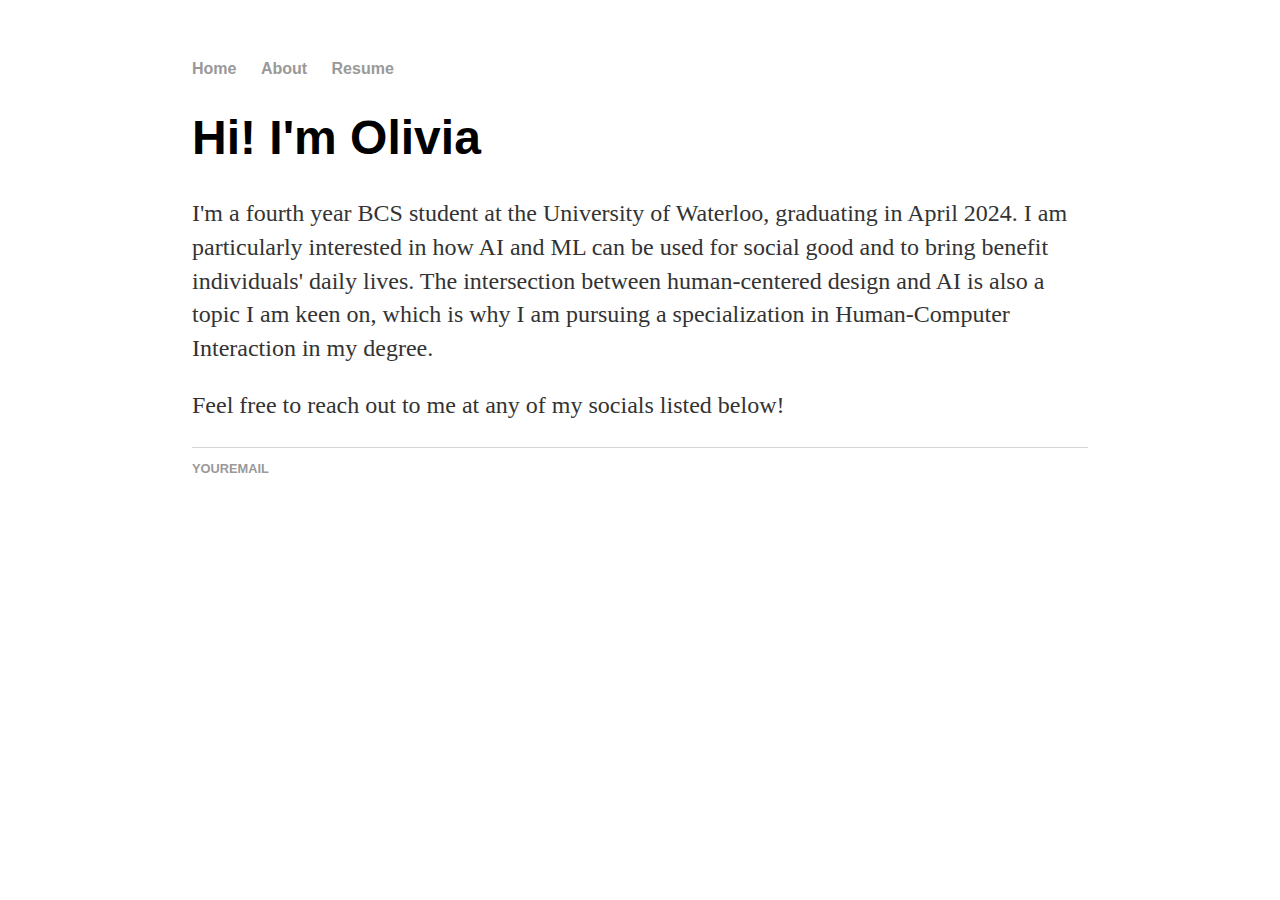
==== index.html @ d9b539a9 "initial structure commit" ====
<!DOCTYPE html>
<html>
 <head>
   <title>Olivia Dragoev</title>
   <link rel="stylesheet" href="css/styles.css">
 </head>
 <body>
   <nav>
     <ul>
       <li><a href=”/”>Home</a></li>
       <li><a href=”/about”>About</a></li>
       <li><a href=”/resume”>Resume</a></li>
     </ul>
   </nav>
   <div class=”container”>
     <div class=”blurb”>
       <h1>Hi! I'm Olivia</h1>
       <p>I'm a fourth year BCS student at the University of Waterloo, graduating in April 2024.
        I am particularly interested in how AI and ML can be used for social good and to bring benefit individuals' daily lives.
        The intersection between human-centered design and AI is also a topic I am keen on, which is why I am pursuing a specialization in Human-Computer Interaction in my degree.</a></p>
       
       <p>Feel free to reach out to me at any of my socials listed below!</a></p>
     </div>
   </div>
   <footer>
   <ul>
     <li><a href=”mailto:YOUREMAIL”>YOUREMAIL</a></li>
   </ul>
   </footer>
 </body>
</html>
---- css/styles.css ----
body {
    margin: 60px auto;
    width: 70%;
}
nav ul, footer ul {
    font-family:'Helvetica', 'Arial', 'Sans-Serif';
    padding: 0px;
    list-style: none;
    font-weight: bold;
}
nav ul li, footer ul li {
    display: inline;
    margin-right: 20px;
}
a {
    text-decoration: none;
    color: #999;
}
a:hover {
    text-decoration: underline;
}
h1 {
    font-size: 3em;
    font-family:'Helvetica', 'Arial', 'Sans-Serif';
}
p {
    font-size: 1.5em;
    line-height: 1.4em;
    color: #333;
}
footer {
    border-top: 1px solid #d5d5d5;
    font-size: .8em;
}

ul.posts { 
    margin: 20px auto 40px; 
    font-size: 1.5em;
}

ul.posts li {
    list-style: none;
}
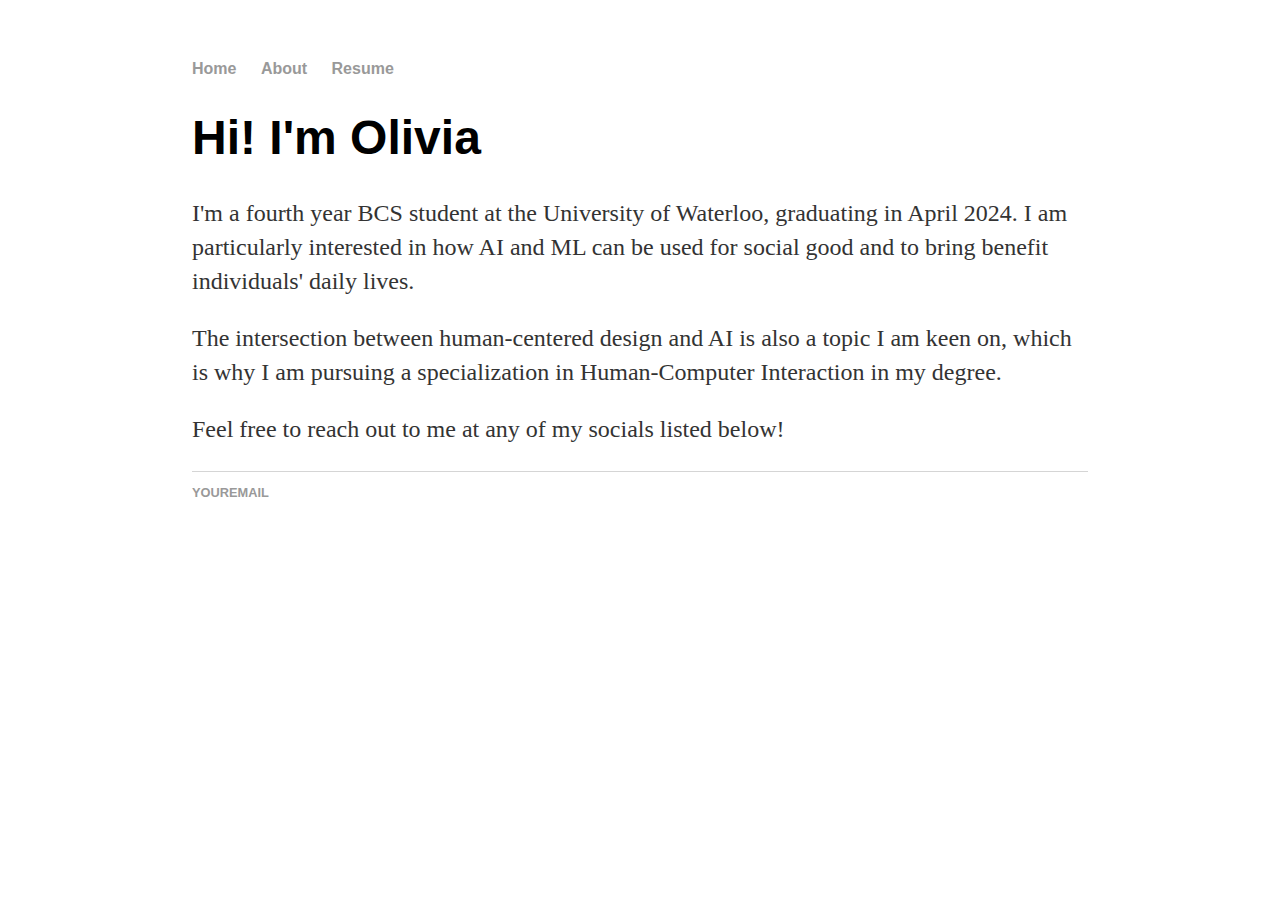
==== commit 9399b070: "update main page, resume" ====
--- a/index.html
+++ b/index.html
@@ -7,18 +7,17 @@
  <body>
    <nav>
      <ul>
-       <li><a href=”/”>Home</a></li>
-       <li><a href=”/about”>About</a></li>
-       <li><a href=”/resume”>Resume</a></li>
+       <li><a href="/">Home</a></li>
+       <li><a href="/about">About</a></li>
+       <li><a href="/resume">Resume</a></li>
      </ul>
    </nav>
    <div class=”container”>
      <div class=”blurb”>
        <h1>Hi! I'm Olivia</h1>
        <p>I'm a fourth year BCS student at the University of Waterloo, graduating in April 2024.
-        I am particularly interested in how AI and ML can be used for social good and to bring benefit individuals' daily lives.
-        The intersection between human-centered design and AI is also a topic I am keen on, which is why I am pursuing a specialization in Human-Computer Interaction in my degree.</a></p>
-       
+        I am particularly interested in how AI and ML can be used for social good and to bring benefit individuals' daily lives.</a></p>
+       <p>The intersection between human-centered design and AI is also a topic I am keen on, which is why I am pursuing a specialization in Human-Computer Interaction in my degree.</a></p>
        <p>Feel free to reach out to me at any of my socials listed below!</a></p>
      </div>
    </div>
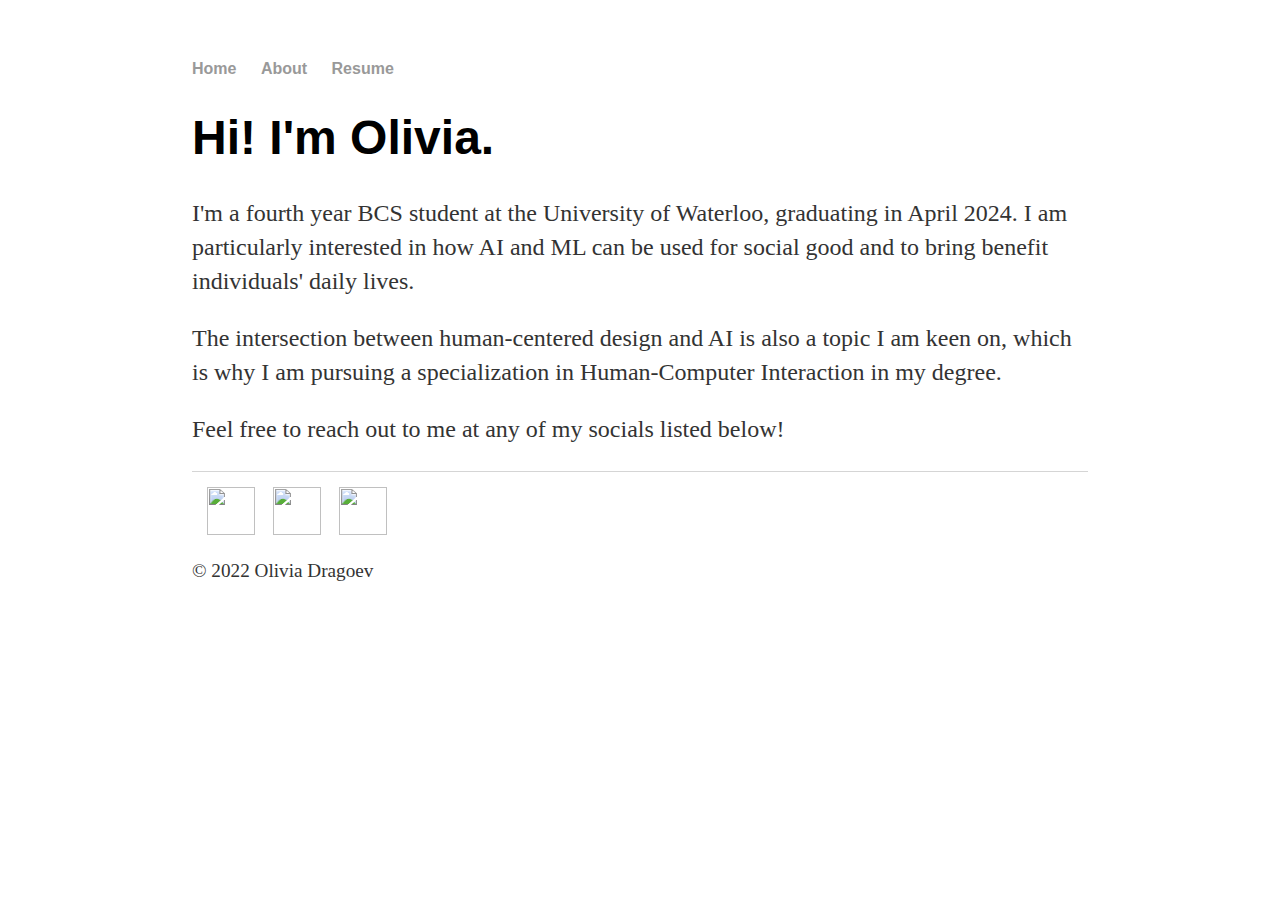
==== commit 2f83cdb0: "fixed main and resume pages" ====
--- a/index.html
+++ b/index.html
@@ -7,24 +7,32 @@
  <body>
    <nav>
      <ul>
-       <li><a href="/">Home</a></li>
-       <li><a href="/about">About</a></li>
-       <li><a href="/resume">Resume</a></li>
+       <li><a href="index.html">Home</a></li>
+       <li><a href="about.html">About</a></li>
+       <li><a href="resume.html">Resume</a></li>
      </ul>
    </nav>
    <div class=”container”>
      <div class=”blurb”>
-       <h1>Hi! I'm Olivia</h1>
+       <h1>Hi! I'm Olivia.</h1>
        <p>I'm a fourth year BCS student at the University of Waterloo, graduating in April 2024.
         I am particularly interested in how AI and ML can be used for social good and to bring benefit individuals' daily lives.</a></p>
        <p>The intersection between human-centered design and AI is also a topic I am keen on, which is why I am pursuing a specialization in Human-Computer Interaction in my degree.</a></p>
        <p>Feel free to reach out to me at any of my socials listed below!</a></p>
      </div>
    </div>
-   <footer>
-   <ul>
-     <li><a href=”mailto:YOUREMAIL”>YOUREMAIL</a></li>
-   </ul>
-   </footer>
  </body>
+ <footer>
+ </br>
+    <a href="mailto:odragoev@uwaterloo.ca" target="_Blank">
+       <img src ="https://upload.wikimedia.org/wikipedia/commons/8/8c/Gmail_Icon_%282013-2020%29.svg" id="email"/>
+    </a>
+    <a href="https://www.linkedin.com/in/odragoev/" target="_Blank">
+       <img src ="https://static.licdn.com/aero-v1/sc/h/al2o9zrvru7aqj8e1x2rzsrca" id="linkedin"/>
+    </a>
+    <a href="https://github.com/odragoev" target="_Blank">
+        <img src ="https://github.githubassets.com/pinned-octocat.svg" color="#000000"  id="linkedin"/>
+    </a>
+    <p>© 2022 Olivia Dragoev</p>
+</footer>
 </html>--- a/css/styles.css
+++ b/css/styles.css
@@ -40,4 +40,10 @@
 
 ul.posts li {
     list-style: none;
-}+}
+
+img {
+    width: 48px;
+    height: 48px;
+    padding-left: 15px;
+}
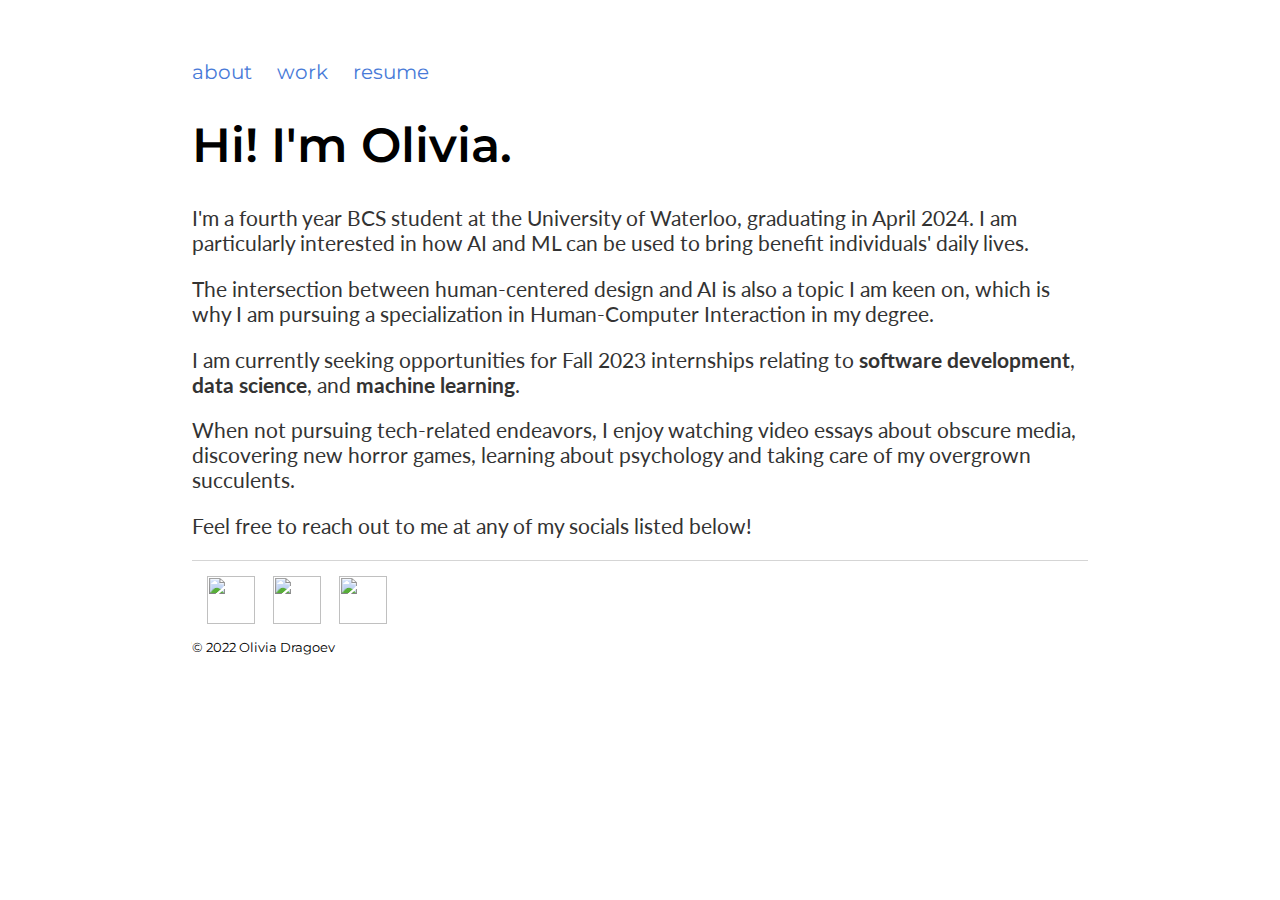
==== commit 5e5b23f5: "current complete website" ====
--- a/index.html
+++ b/index.html
@@ -1,38 +1,49 @@
 <!DOCTYPE html>
 <html>
- <head>
-   <title>Olivia Dragoev</title>
-   <link rel="stylesheet" href="css/styles.css">
- </head>
+    <head>
+        <title>Olivia Dragoev</title>
+        <link rel="stylesheet" href="css/styles.css">
+        <nav>
+         <ul>
+           <li><a href="index.html">about</a></li>
+           <li><a href="work.html">work</a></li>
+           <li><a href="resume.html">resume</a></li>
+         </ul>
+       </nav>
+       <link rel="preconnect" href="https://fonts.googleapis.com">
+       <link rel="preconnect" href="https://fonts.gstatic.com" crossorigin>
+       <link href="https://fonts.googleapis.com/css2?family=Montserrat:wght@400;600&display=swap" rel="stylesheet">
+       <link href='http://fonts.googleapis.com/css?family=Lato:wght@400&display=swap' rel='stylesheet' type='text/css'>
+    </head>
  <body>
-   <nav>
-     <ul>
-       <li><a href="index.html">Home</a></li>
-       <li><a href="about.html">About</a></li>
-       <li><a href="resume.html">Resume</a></li>
-     </ul>
-   </nav>
-   <div class=”container”>
-     <div class=”blurb”>
-       <h1>Hi! I'm Olivia.</h1>
+   <div class="container">
+    <h1>Hi! I'm Olivia.</h1>
+     <div class="blurb">
        <p>I'm a fourth year BCS student at the University of Waterloo, graduating in April 2024.
-        I am particularly interested in how AI and ML can be used for social good and to bring benefit individuals' daily lives.</a></p>
+        I am particularly interested in how AI and ML can be used to bring benefit individuals' daily lives.</a></p>
        <p>The intersection between human-centered design and AI is also a topic I am keen on, which is why I am pursuing a specialization in Human-Computer Interaction in my degree.</a></p>
+       <p>
+        I am currently seeking opportunities for Fall 2023 internships relating to <b>software development</b>, <b>data science</b>, and <b>machine learning</b>.
+       </a></p>
+       <p>
+        When not pursuing tech-related endeavors, I enjoy watching video essays about obscure media, discovering new horror games,
+        learning about psychology and taking care of my overgrown succulents.
+       </a></p>
        <p>Feel free to reach out to me at any of my socials listed below!</a></p>
      </div>
    </div>
  </body>
  <footer>
- </br>
+  </br>
     <a href="mailto:odragoev@uwaterloo.ca" target="_Blank">
-       <img src ="https://upload.wikimedia.org/wikipedia/commons/8/8c/Gmail_Icon_%282013-2020%29.svg" id="email"/>
+      <img src ="https://upload.wikimedia.org/wikipedia/commons/8/8c/Gmail_Icon_%282013-2020%29.svg" id="email"/>
     </a>
     <a href="https://www.linkedin.com/in/odragoev/" target="_Blank">
-       <img src ="https://static.licdn.com/aero-v1/sc/h/al2o9zrvru7aqj8e1x2rzsrca" id="linkedin"/>
+      <img src ="https://static.licdn.com/aero-v1/sc/h/al2o9zrvru7aqj8e1x2rzsrca" id="linkedin"/>
     </a>
     <a href="https://github.com/odragoev" target="_Blank">
-        <img src ="https://github.githubassets.com/pinned-octocat.svg" color="#000000"  id="linkedin"/>
+      <img src ="https://github.githubassets.com/pinned-octocat.svg" color="#000000" id="linkedin"/>
     </a>
     <p>© 2022 Olivia Dragoev</p>
-</footer>
+  </footer>
 </html>--- a/css/styles.css
+++ b/css/styles.css
@@ -2,44 +2,39 @@
     margin: 60px auto;
     width: 70%;
 }
-nav ul, footer ul {
-    font-family:'Helvetica', 'Arial', 'Sans-Serif';
+
+nav ul {
+    font-family: 'Montserrat', sans-serif;
+    font-size: 1.25em;
     padding: 0px;
     list-style: none;
-    font-weight: bold;
+    font-weight: 400;
 }
-nav ul li, footer ul li {
+nav ul li {
     display: inline;
     margin-right: 20px;
+    color: rgb(72, 122, 216);
 }
+
+nav ul li:hover {
+    text-decoration: underline;
+}
+
 a {
     text-decoration: none;
-    color: #999;
+    color: rgb(72, 122, 216);
 }
-a:hover {
-    text-decoration: underline;
-}
+
 h1 {
     font-size: 3em;
-    font-family:'Helvetica', 'Arial', 'Sans-Serif';
+    font-family: 'Montserrat', sans-serif;
+    font-weight: 600;
 }
-p {
-    font-size: 1.5em;
-    line-height: 1.4em;
-    color: #333;
-}
+
 footer {
     border-top: 1px solid #d5d5d5;
+    font-family: 'Montserrat', sans-serif;
     font-size: .8em;
-}
-
-ul.posts { 
-    margin: 20px auto 40px; 
-    font-size: 1.5em;
-}
-
-ul.posts li {
-    list-style: none;
 }
 
 img {
@@ -47,3 +42,15 @@
     height: 48px;
     padding-left: 15px;
 }
+
+.blurb {
+    font-size: 1.3em;
+    font-family: 'Lato', sans-serif;
+    font-weight: 400;
+    line-height: 1.2em;
+    color: #333;
+}
+
+.blurb a:hover{
+    text-decoration: underline;
+}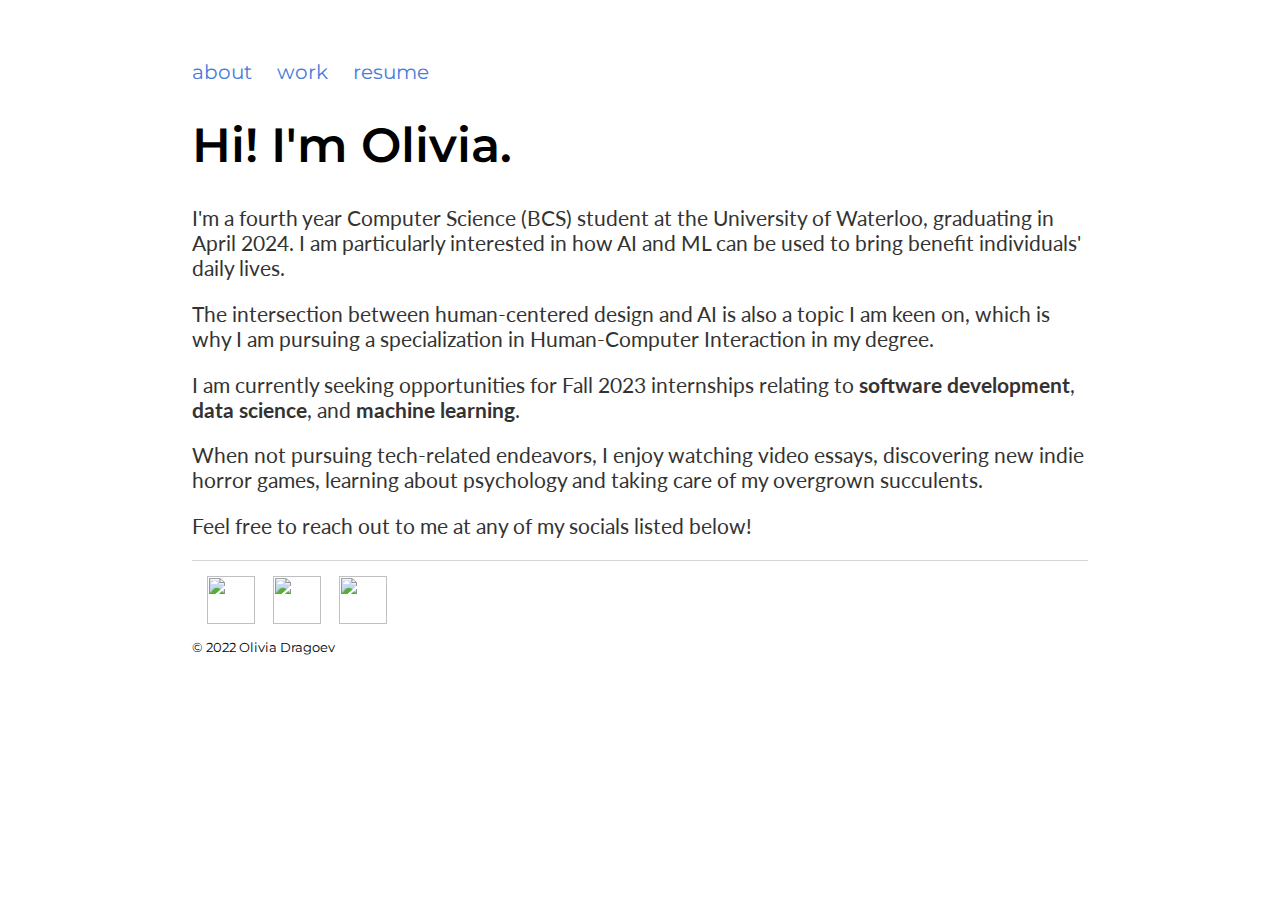
==== commit 8d7351db: "changed descriptions" ====
--- a/index.html
+++ b/index.html
@@ -19,17 +19,17 @@
    <div class="container">
     <h1>Hi! I'm Olivia.</h1>
      <div class="blurb">
-       <p>I'm a fourth year BCS student at the University of Waterloo, graduating in April 2024.
-        I am particularly interested in how AI and ML can be used to bring benefit individuals' daily lives.</a></p>
+       <p>I'm a fourth year Computer Science (BCS) student at the University of Waterloo, graduating in April 2024.
+        I am particularly interested in how AI and ML can be used to bring benefit individuals' daily lives.</p>
        <p>The intersection between human-centered design and AI is also a topic I am keen on, which is why I am pursuing a specialization in Human-Computer Interaction in my degree.</a></p>
        <p>
         I am currently seeking opportunities for Fall 2023 internships relating to <b>software development</b>, <b>data science</b>, and <b>machine learning</b>.
-       </a></p>
+       </p>
        <p>
-        When not pursuing tech-related endeavors, I enjoy watching video essays about obscure media, discovering new horror games,
+        When not pursuing tech-related endeavors, I enjoy watching video essays, discovering new indie horror games,
         learning about psychology and taking care of my overgrown succulents.
-       </a></p>
-       <p>Feel free to reach out to me at any of my socials listed below!</a></p>
+       </p>
+       <p>Feel free to reach out to me at any of my socials listed below!</p>
      </div>
    </div>
  </body>
